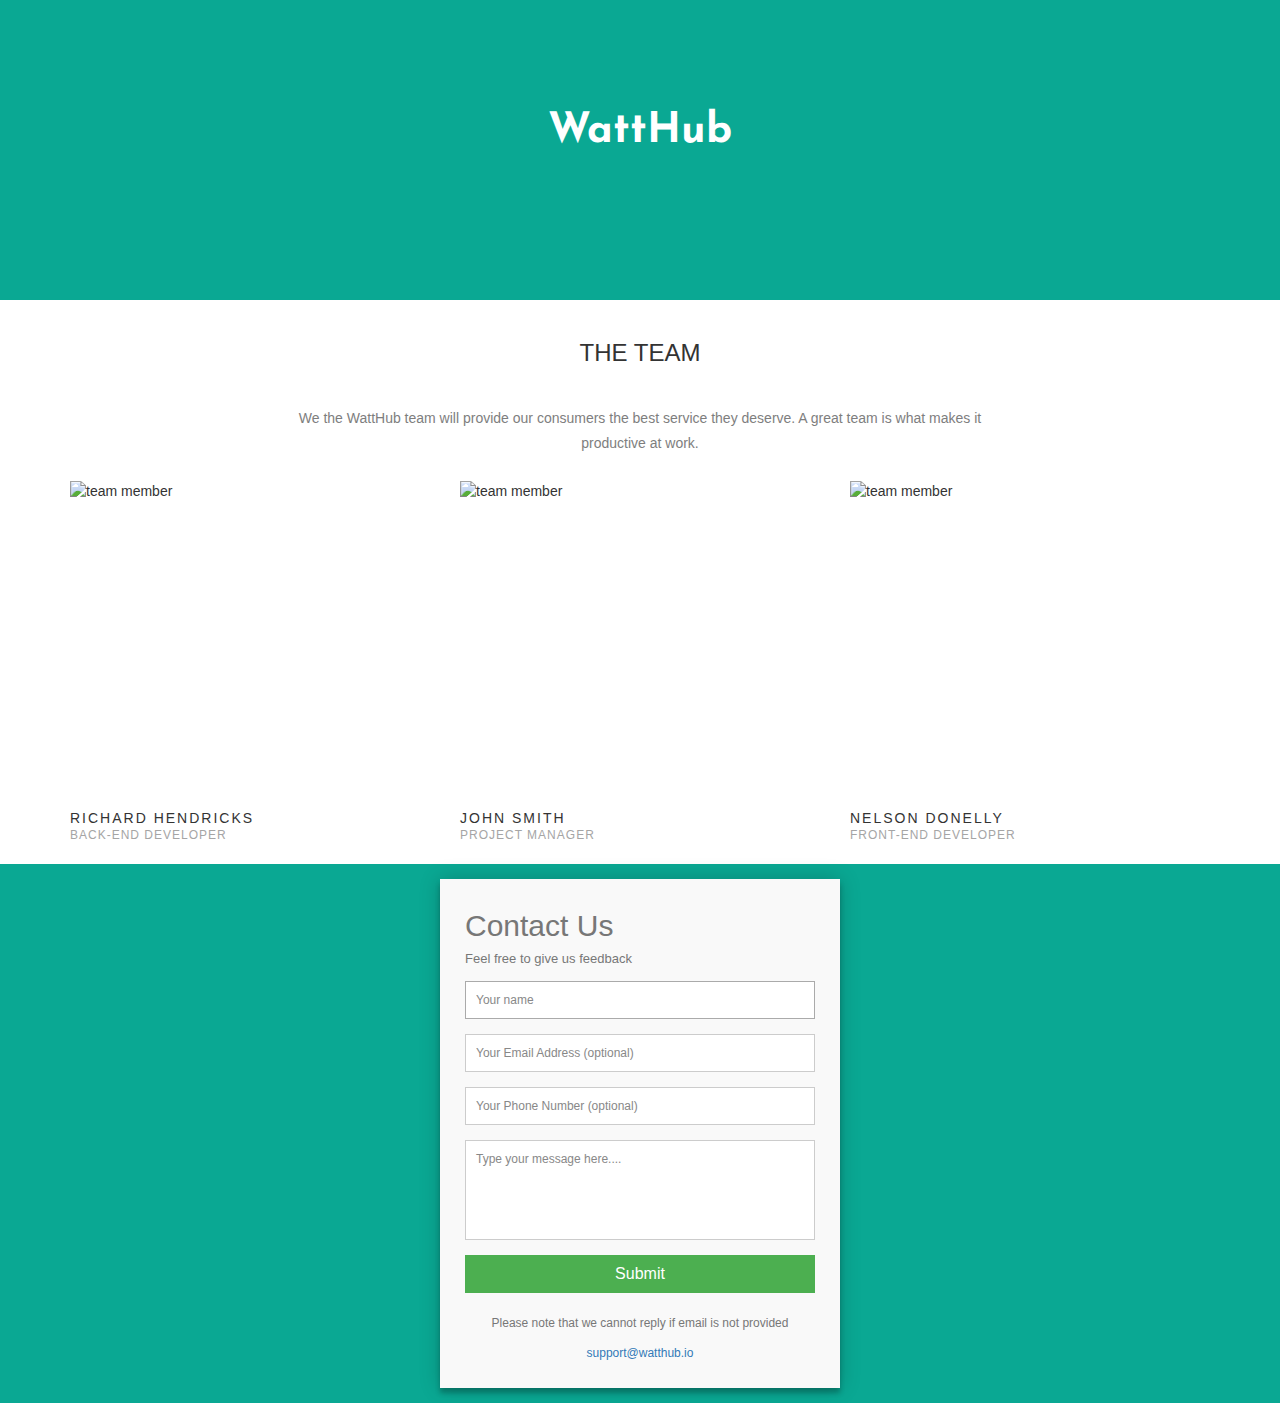
==== wp-content/themes/watthub/dev/about.html @ d309ecb7 "about us (content)" ====
<html>
<head>
    <title> About </title>

    <link rel="stylesheet" href="css/about.css">
    <link href='http://fonts.googleapis.com/css?family=Josefin+Sans' rel='stylesheet' type='text/css'>

    <!-- bootstrap -->
    <link rel="stylesheet" href="https://maxcdn.bootstrapcdn.com/bootstrap/3.3.7/css/bootstrap.min.css" inte`grity="sha384-BVYiiSIFeK1dGmJRAkycuHAHRg32OmUcww7on3RYdg4Va+PmSTsz/K68vbdEjh4u" crossorigin="anonymous">
</head>

<body style="margin: 0px">
    <div class="carousel text-center">
        <div class="carousel-body text-center">
            <h1>WattHub</h1>
        </div>
    </div>

    <div class="container" style="padding-top: 20px;">
        <div class="row">
            <div class="heading-title text-center">
                <h3 class="text-uppercase">The Team</h3>
                <p class="p-top-30 half-txt">
                    We the WattHub team will provide our consumers the best service
                    they deserve. A great team is what makes it productive at work. 
                </p>
            </div>

            <div class="col-md-4 col-sm-4">
                <div class="team-container">
                    <div class="container-img">
                        <img src="css/image/unknown.jpg" alt="team member" class="img-responsive">
                    </div>

                    <div class="container-hover">
                        <div class="desk">
                            <p>"A business that makes nothing but money is a poor business"</p>
                        </div>
                    </div>
                </div>

                <div class="container-title">
                    <h5>Richard Hendricks</h5>
                    <span>Back-End Developer</span>
                </div>
            </div>

            <div class="col-md-4 col-sm-4">
                <div class="team-container">
                    <div class="container-img">
                        <img src="css/image/unknown.jpg" alt="team member" class="img-responsive">
                    </div>

                    <div class="container-hover">
                        <div class="desk">
                            <p>"Sales go down but service stays forever"</p>
                        </div>
                    </div>
                </div>

                <div class="container-title">
                    <h5>John Smith</h5>
                    <span>Project Manager</span>
                </div>
            </div>

            <div class="col-md-4 col-sm-4">
                <div class="team-container">
                    <div class="container-img">
                        <img src="css/image/unknown.jpg" alt="team member" class="img-responsive">
                    </div>

                    <div class="container-hover">
                        <div class="desk">
                            <p>"The purpose of a business is to create a customer who creates customers"</p>
                        </div>
                    </div>
                </div>

                <div class="container-title">
                    <h5>Nelson Donelly</h5>
                    <span>Front-End Developer</span>
                </div>
            </div>
        </div>
    </div>

    <div class="basic-container">
        <div class="contact-container">
            <form id="contact-form" action="" method="post">
                <h3>Contact Us</h3>
                <h4>Feel free to give us feedback</h4>

                <fieldset>
                    <input placeholder="Your name" type="text" tabindex="1" required autofocus>
                </fieldset>

                <fieldset>
                    <input placeholder="Your Email Address (optional)" type="email" tabindex="2">
                </fieldset>

                <fieldset>
                    <input placeholder="Your Phone Number (optional)" type="tel" tabindex="3">
                </fieldset>

                <fieldset>
                    <textarea placeholder="Type your message here...." tabindex="5" required></textarea>
                </fieldset>

                <fieldset>
                    <button name="submit" type="submit" id="contact-submit" data-submit="...Sending">Submit</button>
                </fieldset>

                <p class="text-center">
                    Please note that we cannot reply if email is not provided<br/>
                    <a href="mailto:support@watthub.io" target="_blank" title="Colorlib">support@watthub.io</a>
                </p>
            </form>
        </div>
    </div>
</body>
</html>
---- wp-content/themes/watthub/dev/css/about.css ----
body {
    text-rendering: optimizeLegibility;
    -webkit-font-smoothing: antialiased;
    -moz-font-smoothing: antialiased;
}

/* General CSS */
.text-center {
    text-align: center;
}
.basic-container {
    background-color: #0aa893;
}

/* Carousel (row 1) CSS */
.carousel {
    background-color: #0aa893;
    padding: 20px 40px;
    height: 300px;
    box-sizing: border-box;

    color: #CCCCCC;
    vertical-align: middle;

    background-image: url("image/carousel.jpg");
}
.carousel .carousel-body {
    color: #FFFFFF;
    padding-top: 70px;
    line-height: 150px;
}
.carousel .carousel-body > h1 {
    font: normal 42px "Josefin Sans", Arial, Helvetica, sans-serif;
    font-weight: bold;
}


/* About Professional (row 2) CSS */
.heading-title {
    margin-bottom: 25px;
}
.text-uppercase {
    text-transform: uppercase;
}
.p-top-30 {
    padding-top: 30px;
}
.half-txt {
    width: 60%;
    margin: 0 auto;
    display: inline-block;
    line-height: 25px;
    color: #7e7e7e;
}

.team-header-title {
    margin-bottom: 100px;
}

.team-container {
    overflow: hidden;
}
.container-img {
    height: 300px;
}
.team-container, .team-container .container-img {
    position: relative;
}

.container-hover {
    position: absolute;
    top: 0;
    left: 0;
    bottom: 0;
    right: 0;
    margin: 0;
    border: 8px solid rgba(0, 0, 0, 0.1);
    background-colo8 rgba(255, 255, 255, 0.90);
    opacity: 0;
    -webkit-transition: all 0.3s;
    transition: all 0.3s;
}

.team-container:hover .container-hover .desk {
    top: 35%;
}
.team-container:hover .container-hover,
.team-container:hover .container-hover .desk, .team-container:hover .container-hover .s-link {
    opacity: 1;
}

.container-hover .desk {
    position: absolute;
    top: 0%;
    width: 100%;
    opacity: 0;
    -webkit-transform: translateY(-55%);
    -ms-transform: translateY(-55%);
    transform: translateY(-55%);
    -webkit-transition: all 0.3s 0.2s;
    transition: all 0.3s 0.2s;
    padding: 0 20px;
}
.desk, .desk h4, .team-hover .s-link a {
    text-align: center;
    color: #7e7e7e;
    font-style: italic;
}

.container-title {
    position: static;
    padding: 20px 0;
    display: inline-block;
    letter-spacing: 2px;
    width: 100%;
}
.container-title h5 {
    margin-bottom: 0px;
    display: block;
    text-transform: uppercase;
}
.container-title span {
    font-size: 12px;
    text-transform: uppercase;
    color: #a5a5a5;
    letter-spacing: 1px;
}


/* Contact (row 3) */
.contact-container {
    width: 100%;
    max-width: 400px;
    margin: 0 auto;
    padding-top: 10px;
    padding-bottom: 10px;
    position: relative;

    font-family: "Roboto", Helvetica, Arial, sans-serif;
    font-weight: 100;
    font-size: 12px;
    line-height: 30px;
    color: #777;
}

#contact-form {
    background: #F9F9F9;
    padding: 25px;
    padding-top: 10px;
    padding-bottom: 10px;
    margin: 5px 0;
    box-shadow: 0 0 20px 0 rgba(0, 0, 0, 0.2), 0 5px 5px 0 rgba(0, 0, 0, 0.24);
}

#contact-form > fieldset {
    border: medium none !important;
    margin: 0 0 10px;
    min-width: 100%;
    padding: 0;
    width: 100%;
}

#contact-form > h3 {
    display: block;
    font-size: 30px;
    font-weight: 300;
    margin-bottom: 10px;
}
#contact-form > h4 {
    margin: 5px 0 15px;
    display: block;
    font-size: 13px;
    font-weight: 400;
}

#contact-form textarea {
    height: 100px;
    max-width: 100%;
    resize: none;
}

#contact-form input[type="text"],
#contact-form input[type="email"],
#contact-form input[type="tel"],
#contact-form textarea {
    width: 100%;
    border: 1px solid #ccc;
    background: #FFF;
    margin: 0 0 5px;
    padding: 10px;
    font: 400 12px/16px "Roboto", Helvetica, Arial, sans-serif;
}
#contact-form input[type="text"]:hover,
#contact-form input[type="email"]:hover,
#contact-form input[type="tel"]:hover,
#contact-form textarea:hover {
    -webkit-transition: border-color 0.3s ease-in-out;
    -moz-transition: border-color 0.3s ease-in-out;
    transition: border-color 0.3s ease-in-out;
    border: 1px solid #aaa;
}

#contact-form button[type="submit"] {
    cursor: pointer;
    width: 100%;
    border: none;
    background: #4CAF50;
    color: #FFF;
    margin: 0 0 5px;
    padding: 10px;
    font: 400 16px "Roboto", Helvetica, Arial, sans-serif;
}
#contact-form button[type="submit"]:hover {
    background: #43A047;
    -webkit-transition: background 0.3s ease-in-out;
    -moz-transition: background 0.3s ease-in-out;
    transition: background-color 0.3s ease-in-out;
}
#contact-form button[type="submit"]:active {
    box-shadow: inset 0 1px 3px rgba(0, 0, 0, 0.5);
}

#contact-form input:focus, #contact-form textarea:focus {
    outline: 0;
    border: 1px solid #aaa;
}

::-webkit-input-placeholder {
    color: #888;
}
:-moz-placeholder {
    color: #888;
}
::-moz-placeholder {
    color: #888;
}
:-ms-input-placeholder {
    color: #888;
}
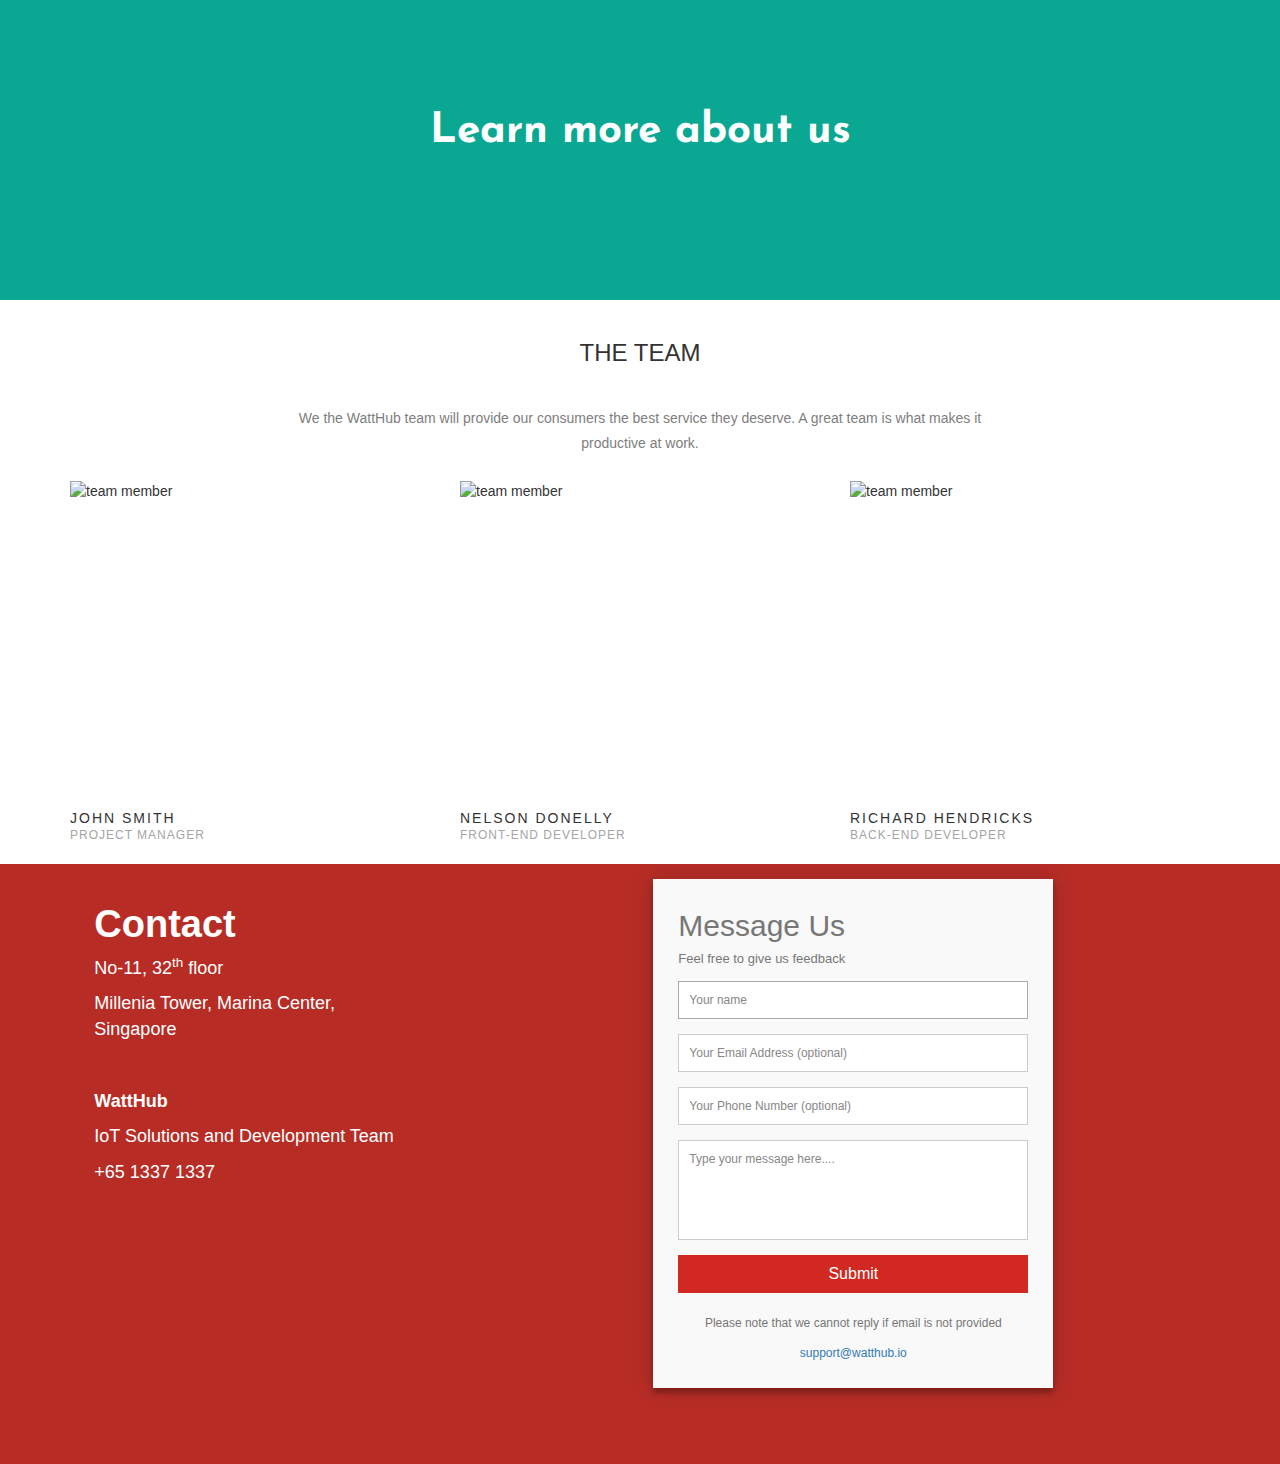
==== commit ff2f0aea: "About Us page, map and contact msg" ====
--- a/wp-content/themes/watthub/dev/about.html
+++ b/wp-content/themes/watthub/dev/about.html
@@ -7,12 +7,38 @@
 
     <!-- bootstrap -->
     <link rel="stylesheet" href="https://maxcdn.bootstrapcdn.com/bootstrap/3.3.7/css/bootstrap.min.css" inte`grity="sha384-BVYiiSIFeK1dGmJRAkycuHAHRg32OmUcww7on3RYdg4Va+PmSTsz/K68vbdEjh4u" crossorigin="anonymous">
+
+    <!-- Google Map -->
+    <script src="http://maps.google.com/maps/api/js?sensor=false"></script>
+    <script>
+    function init_map() {
+        var var_location = new google.maps.LatLng(1.2926943,103.8598991);
+
+        var var_mapoptions = {
+            center: var_location,
+            zoom: 16,
+            scrollwheel: false
+        };
+
+        var var_marker = new google.maps.Marker({
+            position: var_location,
+            map: var_map,
+            title:"Venice"
+        });
+
+        var var_map = new google.maps.Map(document.getElementById("map-container"), var_mapoptions);
+
+        var_marker.setMap(var_map);
+    }
+
+    google.maps.event.addDomListener(window, 'load', init_map);
+    </script>
 </head>
 
 <body style="margin: 0px">
     <div class="carousel text-center">
         <div class="carousel-body text-center">
-            <h1>WattHub</h1>
+            <h1>Learn more about us</h1>
         </div>
     </div>
 
@@ -22,27 +48,8 @@
                 <h3 class="text-uppercase">The Team</h3>
                 <p class="p-top-30 half-txt">
                     We the WattHub team will provide our consumers the best service
-                    they deserve. A great team is what makes it productive at work. 
+                    they deserve. A great team is what makes it productive at work.
                 </p>
-            </div>
-
-            <div class="col-md-4 col-sm-4">
-                <div class="team-container">
-                    <div class="container-img">
-                        <img src="css/image/unknown.jpg" alt="team member" class="img-responsive">
-                    </div>
-
-                    <div class="container-hover">
-                        <div class="desk">
-                            <p>"A business that makes nothing but money is a poor business"</p>
-                        </div>
-                    </div>
-                </div>
-
-                <div class="container-title">
-                    <h5>Richard Hendricks</h5>
-                    <span>Back-End Developer</span>
-                </div>
             </div>
 
             <div class="col-md-4 col-sm-4">
@@ -82,13 +89,52 @@
                     <span>Front-End Developer</span>
                 </div>
             </div>
+
+            <div class="col-md-4 col-sm-4">
+                <div class="team-container">
+                    <div class="container-img">
+                        <img src="css/image/unknown.jpg" alt="team member" class="img-responsive">
+                    </div>
+
+                    <div class="container-hover">
+                        <div class="desk">
+                            <p>"A business that makes nothing but money is a poor business"</p>
+                        </div>
+                    </div>
+                </div>
+
+                <div class="container-title">
+                    <h5>Richard Hendricks</h5>
+                    <span>Back-End Developer</span>
+                </div>
+            </div>
         </div>
     </div>
 
+
     <div class="basic-container">
+        <div class="col-sm-4 col-md-4">
+
+            <div class="text-container">
+                <div class="contact-text">
+                    <h1> Contact </h1>
+                    <p> No-11, 32<sup>th</sup> floor <p>
+                    <p> Millenia Tower, Marina Center, Singapore <p>
+
+                    <br/>
+
+                    <p class="text-bold">WattHub</p>
+                    <p> IoT Solutions and Development Team </p>
+                    <p> +65 1337 1337 </p>
+                </div>
+            </div>
+
+        </div>
+
+    <div class="col-sm-8">
         <div class="contact-container">
             <form id="contact-form" action="" method="post">
-                <h3>Contact Us</h3>
+                <h3>Message Us</h3>
                 <h4>Feel free to give us feedback</h4>
 
                 <fieldset>
@@ -118,5 +164,7 @@
             </form>
         </div>
     </div>
+
+    <div id="map-container"></div>
 </body>
 </html>
--- a/wp-content/themes/watthub/dev/css/about.css
+++ b/wp-content/themes/watthub/dev/css/about.css
@@ -9,7 +9,15 @@
     text-align: center;
 }
 .basic-container {
-    background-color: #0aa893;
+    background-color: #b72d26;
+    overflow: hidden;
+}
+.text-bold {
+    font-weight: bold;
+}
+#map-container{
+    width: 100%;
+    height: 600px;
 }
 
 /* Carousel (row 1) CSS */
@@ -75,7 +83,7 @@
     right: 0;
     margin: 0;
     border: 8px solid rgba(0, 0, 0, 0.1);
-    background-colo8 rgba(255, 255, 255, 0.90);
+    background-color rgba(255, 255, 255, 0.90);
     opacity: 0;
     -webkit-transition: all 0.3s;
     transition: all 0.3s;
@@ -127,7 +135,33 @@
 }
 
 
-/* Contact (row 3) */
+/* Contact Text (row 3, column 1) */
+.text-container {
+    width: 100%;
+    margin: auto;
+    padding-top: 20px;
+    padding-bottom: 10px;
+    padding-left: 20%;
+    display: block;
+}
+.contact-text {
+    color: #FFFFFF;
+}
+.contact-text > h1 {
+    font-size: 38px;
+    font-weight: bold;
+}
+.contact-text > p {
+    font-size: 18px;
+}
+@media only screen and (max-width: 768px) {
+    .text-container {
+        padding-left: 0%;
+        text-align: center;
+    }
+}
+
+/* Contact Form (row 3, column 2) */
 .contact-container {
     width: 100%;
     max-width: 400px;
@@ -204,7 +238,7 @@
     cursor: pointer;
     width: 100%;
     border: none;
-    background: #4CAF50;
+    background: #d12921;
     color: #FFF;
     margin: 0 0 5px;
     padding: 10px;
